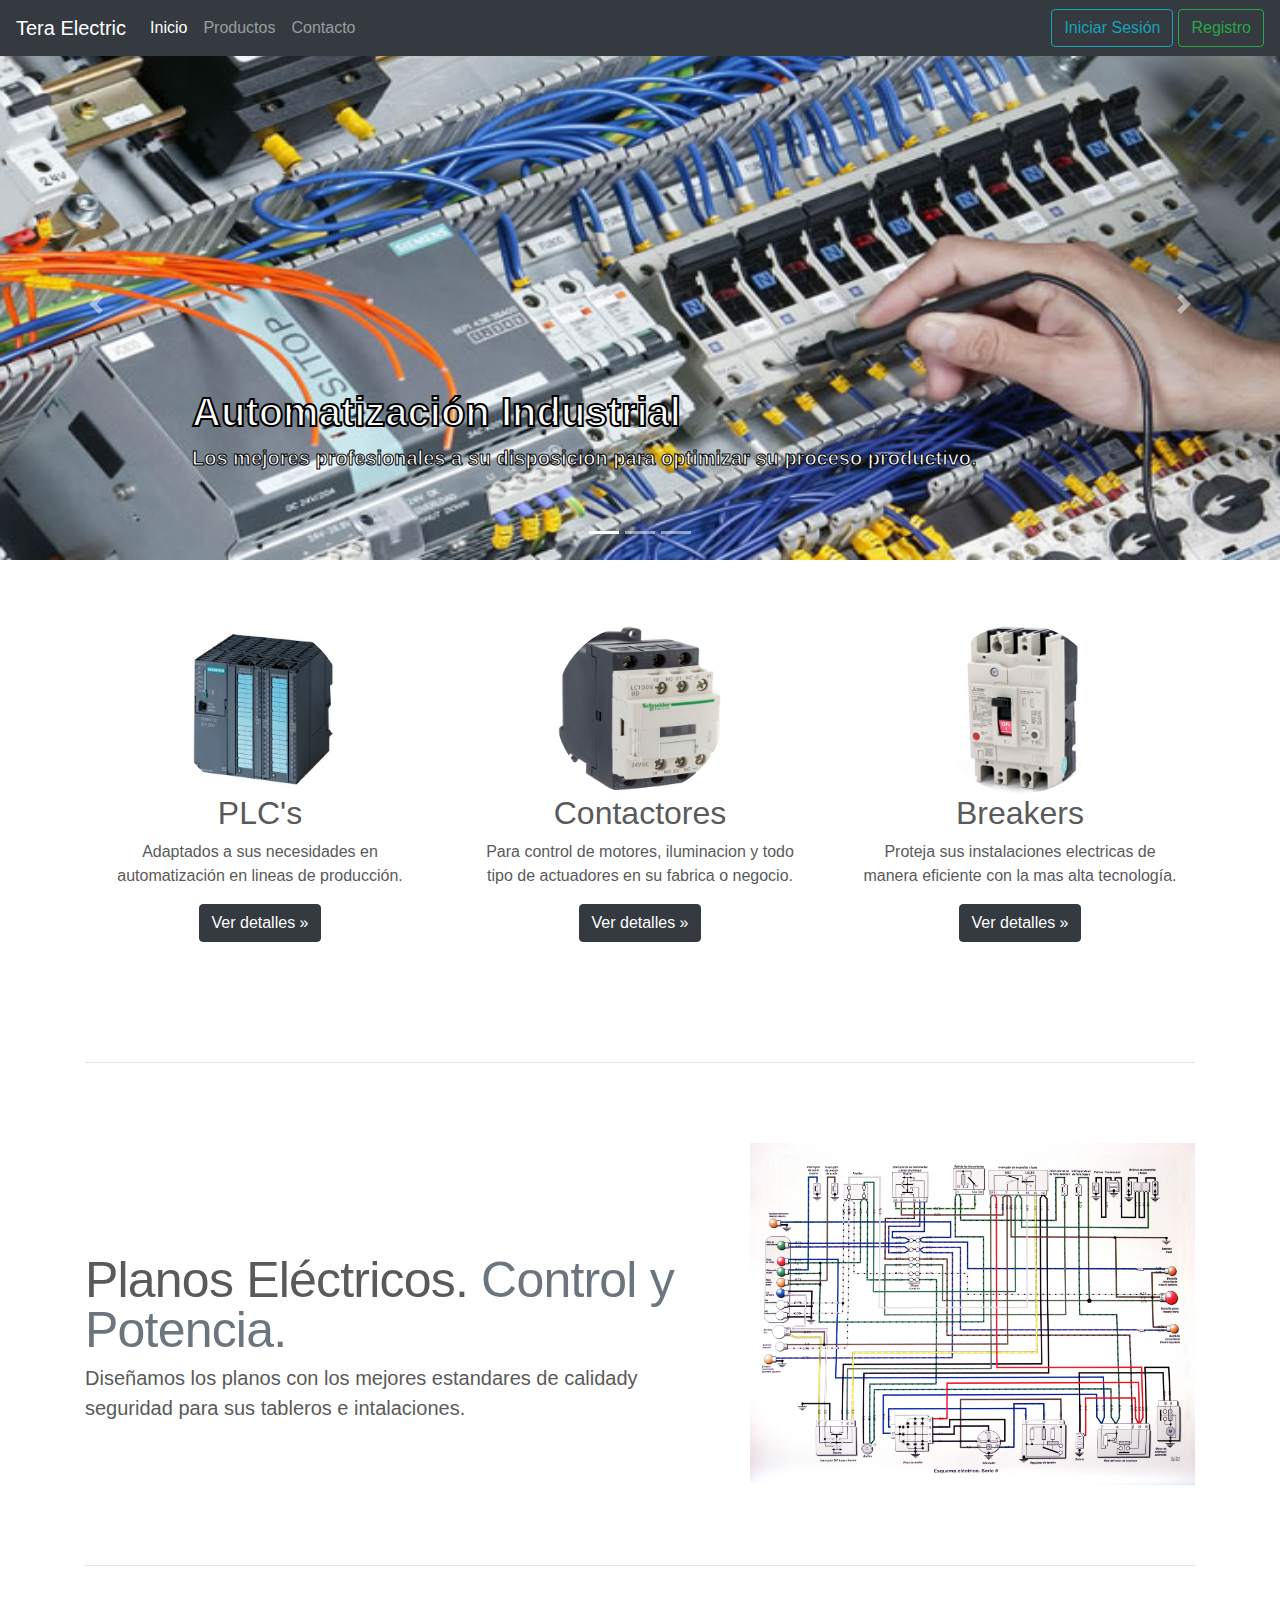
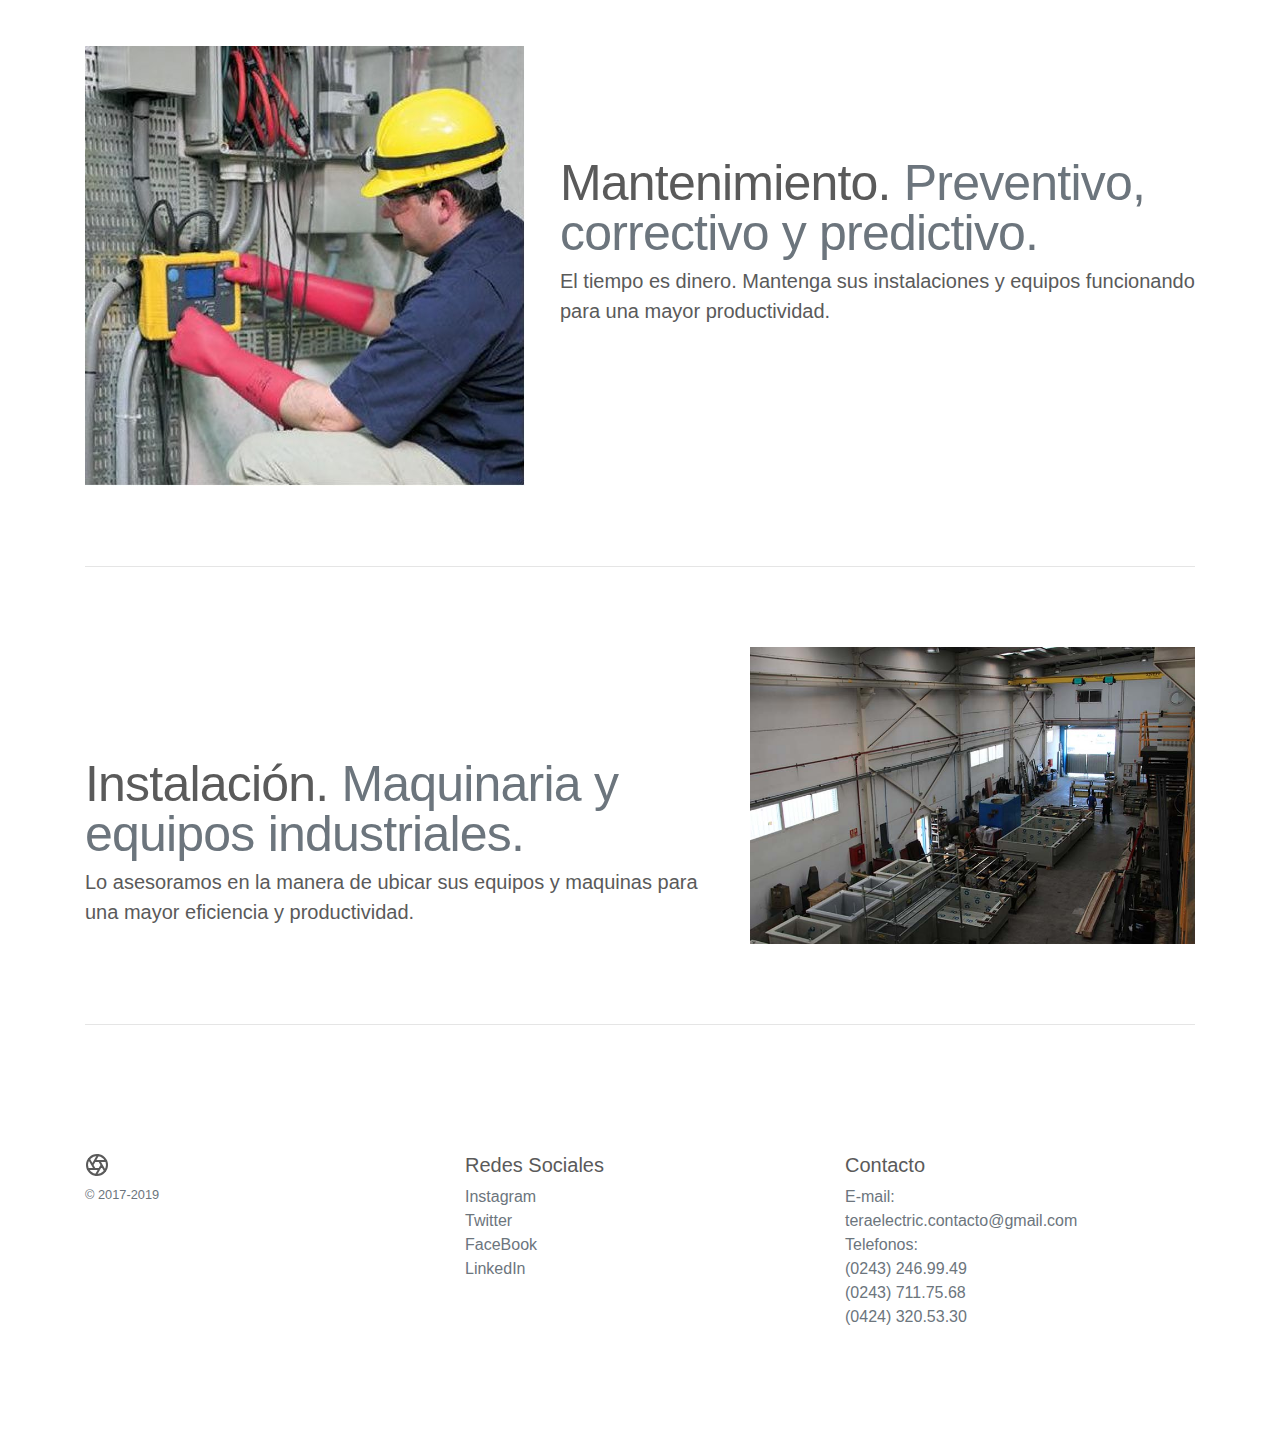
==== index.html @ f9eb0b86 "Subida de archivos" ====
<!doctype html>
<html lang="es">
  <head>
    <meta charset="utf-8">
    <meta name="viewport" content="width=device-width, initial-scale=1, shrink-to-fit=no">
    <meta name="description" content="">
    <meta name="author" content="Jose Luis Hernández">
    <meta name="generator" content="Jekyll v3.8.5">
    <title>Tera Electric</title>

    <!-- Bootstrap core CSS 
      
      <link href="css/bootstrap.css.map" rel="stylesheet">
      <link href="css/bootstrap.min.css.map" rel="stylesheet">
      <link href="css/bootstrap-grid.css.map" rel="stylesheet">
      <link href="css/bootstrap-grid.min.css.map" rel="stylesheet">
      <link href="css/bootstrap-reboot.css.map" rel="stylesheet">
      <link href="css/bootstrap-reboot.min.css.map" rel="stylesheet">
    -->
    <link href="css/bootstrap.css" rel="stylesheet">    
    <link href="css/bootstrap.min.css" rel="stylesheet">    
    <link href="css/bootstrap-grid.css" rel="stylesheet">    
    <link href="css/bootstrap-grid.min.css" rel="stylesheet">    
    <link href="css/bootstrap-reboot.css" rel="stylesheet">    
    <link href="css/bootstrap-reboot.min.css" rel="stylesheet">
    <link href="css/estilos.css" rel="stylesheet">

    <style>
      .bd-placeholder-img {
        font-size: 1.125rem;
        text-anchor: middle;
        -webkit-user-select: none;
        -moz-user-select: none;
        -ms-user-select: none;
        user-select: none;
      }

      @media (min-width: 768px) {
        .bd-placeholder-img-lg {
          font-size: 3.5rem;
        }
      }
    </style>
    <!-- Custom styles for this template -->
    <link href="css/carousel.css" rel="stylesheet">
  </head>
  <body>
    <header>
  <nav class="navbar navbar-expand-md navbar-dark fixed-top bg-dark">
    <a class="navbar-brand" href="#">Tera Electric</a>
    <button class="navbar-toggler" type="button" data-toggle="collapse" data-target="#navbarCollapse" aria-controls="navbarCollapse" aria-expanded="false" aria-label="Toggle navigation">
      <span class="navbar-toggler-icon"></span>
    </button>
    <div class="collapse navbar-collapse" id="navbarCollapse">
      <ul class="navbar-nav mr-auto">
        <li class="nav-item active">
          <a class="nav-link" href="#">Inicio <span class="sr-only">(current)</span></a>
        </li>
        <li class="nav-item">
          <a class="nav-link" href="productos.html">Productos</a>
        </li>        
        <li class="nav-item">
          <a class="nav-link" href="#contacto">Contacto</a>
        </li>
      </ul>
      <form class="form-inline mt-2 mt-md-0">        
        <a class="btn btn-outline-info my-2 my-sm-0 btn-navbar" href="login.html" role="button">Iniciar Sesión</a>
        <a class="btn btn-outline-success my-2 my-sm-0 btn-navbar" href="registro.html" role="button">Registro</a>
      </form>
    </div>
  </nav>
</header>

<main role="main">

  <div id="myCarousel" class="carousel slide" data-ride="carousel">
    <ol class="carousel-indicators">
      <li data-target="#myCarousel" data-slide-to="0" class="active"></li>
      <li data-target="#myCarousel" data-slide-to="1"></li>
      <li data-target="#myCarousel" data-slide-to="2"></li>
    </ol>
    <div class="carousel-inner">
      <div class="carousel-item active">
        <img src="img/automatizacion.jpg">
        <div class="container">
          <div class="carousel-caption text-left">
            <h1 class=borde_negro>Automatización Industrial</h1>
            <p class=subtitulo>Los mejores profesionales a su disposición para optimizar su proceso productivo.</p>
          </div>
        </div>
      </div>
      <div class="carousel-item">        
        <img src="img/motor_electrico.jpg">
        <div class="container">
          <div class="carousel-caption">
            <h1 class=borde_negro>Motores Eléctricos</h1>
            <p class=subtitulo>Somos especialistas en instalacion, reparación y suministro de motores eléctricos y sus auxiliares.</p>
          </div>
        </div>
      </div>
      <div class="carousel-item">
        <img src="img/materiales.jpg">
        <div class="container">
          <div class="carousel-caption text-right">
            <h1 class=borde_negro>Materiales Eléctricos</h1>
            <p class=subtitulo>Contamos con una alta gama de productos para dar solución a sus necesidades.</p>
          </div>
        </div>
      </div>
    </div>
    <a class="carousel-control-prev" href="#myCarousel" role="button" data-slide="prev">
      <span class="carousel-control-prev-icon" aria-hidden="true"></span>
      <span class="sr-only">Previous</span>
    </a>
    <a class="carousel-control-next" href="#myCarousel" role="button" data-slide="next">
      <span class="carousel-control-next-icon" aria-hidden="true"></span>
      <span class="sr-only">Next</span>
    </a>
  </div>


  <!-- Marketing messaging and featurettes
  ================================================== -->
  <!-- Wrap the rest of the page in another container to center all the content. -->

  <div class="container marketing">

    <!-- Three columns of text below the carousel -->
    <div class="row">
      <div class="col-lg-4">        
        <img class="bd-placeholder-img rounded-circle" src="img/plc.jpg" width="170" height="170">
        <h2>PLC's</h2>
        <p>Adaptados a sus necesidades en automatización en lineas de producción.</p>
        <p><a class="btn btn-dark" href="#" role="button">Ver detalles &raquo;</a></p>
      </div><!-- /.col-lg-4 -->
      <div class="col-lg-4">
        <img class="bd-placeholder-img rounded-circle" src="img/contactor.jpg" width="170" height="170">
        <h2>Contactores</h2>
        <p>Para control de motores, iluminacion y todo tipo de actuadores en su fabrica o negocio.</p>
        <p><a class="btn btn-dark" href="#" role="button">Ver detalles &raquo;</a></p>
      </div><!-- /.col-lg-4 -->
      <div class="col-lg-4">
        <img class="bd-placeholder-img rounded-circle" src="img/breaker.jpg" width="170" height="170">
        <h2>Breakers</h2>
        <p>Proteja sus instalaciones electricas de manera eficiente con la mas alta tecnología.</p>
        <p><a class="btn btn-dark" href="#" role="button">Ver detalles &raquo;</a></p>
      </div><!-- /.col-lg-4 -->
    </div><!-- /.row -->


    <!-- START THE FEATURETTES -->

    <hr class="featurette-divider">

    <div class="row featurette">
      <div class="col-md-7">
        <h2 class="featurette-heading">Planos Eléctricos. <span class="text-muted">Control y Potencia.</span></h2>
        <p class="lead">Diseñamos los planos con los mejores estandares de calidady seguridad para sus tableros e intalaciones.</p>
      </div>
      <div class="col-md-5">
        <img src="img/plano.jpg" class="bd-placeholder-img bd-placeholder-img-lg featurette-image img-fluid mx-auto">
        </div>
    </div>

    <hr class="featurette-divider">

    <div class="row featurette">
      <div class="col-md-7 order-md-2">
        <h2 class="featurette-heading">Mantenimiento. <span class="text-muted">Preventivo, correctivo y predictivo.</span></h2>
        <p class="lead">El tiempo es dinero. Mantenga sus instalaciones y equipos funcionando para una mayor productividad.</p>
      </div>
      <div class="col-md-5 order-md-1">
        <img src="img/mantenimiento.jpeg" class="bd-placeholder-img bd-placeholder-img-lg featurette-image img-fluid mx-auto">
      </div>
    </div>

    <hr class="featurette-divider">

    <div class="row featurette">
      <div class="col-md-7">
        <h2 class="featurette-heading">Instalación. <span class="text-muted">Maquinaria y equipos industriales.</span></h2>
        <p class="lead">Lo asesoramos en la manera de ubicar sus equipos y maquinas para una mayor eficiencia y productividad.</p>
      </div>
      <div class="col-md-5">
        <img src="img/instalacion.jpeg" class="bd-placeholder-img bd-placeholder-img-lg featurette-image img-fluid mx-auto">
      </div>
    </div>

    <hr class="featurette-divider">

    <!-- /END THE FEATURETTES -->

  </div><!-- /.container -->

</main>
  <!-- FOOTER -->
  <section id="contacto"></section>
<footer class="container py-5">
  <div class="row">
    <div class="col-12 col-md">
      <svg xmlns="http://www.w3.org/2000/svg" width="24" height="24" fill="none" stroke="currentColor" stroke-linecap="round" stroke-linejoin="round" stroke-width="2" class="d-block mb-2" role="img" viewBox="0 0 24 24" focusable="false"><title>Product</title><circle cx="12" cy="12" r="10"/><path d="M14.31 8l5.74 9.94M9.69 8h11.48M7.38 12l5.74-9.94M9.69 16L3.95 6.06M14.31 16H2.83m13.79-4l-5.74 9.94"/></svg>
      <small class="d-block mb-3 text-muted">&copy; 2017-2019</small>
    </div>
    <div class="col-7 col-md">
      <h5>Redes Sociales</h5>
      <ul class="list-unstyled text-small">
        <li><a class="text-muted" href="#">Instagram</a></li>
        <li><a class="text-muted" href="#">Twitter</a></li>
        <li><a class="text-muted" href="#">FaceBook</a></li>
        <li><a class="text-muted" href="#">LinkedIn</a></li>
      </ul>
    </div>
    <div class="col-8 col-md">
      <h5>Contacto</h5>
      <ul class="list-unstyled text-small">
        <li class="text-muted">E-mail:</li>        
        <li><a class="text-muted" href="mailto:teraelectric.contacto@gmail.com">teraelectric.contacto@gmail.com</a></li>
        <li class="text-muted">Telefonos:</li>
        <li class="text-muted">(0243) 246.99.49</li>
        <li class="text-muted">(0243) 711.75.68</li>
        <li class="text-muted">(0424) 320.53.30</li>
      </ul>
    </div>        
  </div>
</footer>

  <!--      
      <script src="js/bootstrap.js.map"></script>
      <script src="js/bootstrap.min.js.map"></script>      
      <script src="js/bootstrap.bundle.js.map"></script>      
      <script src="js/bootstrap.bundle.min.js.map"></script>
   -->
      <script src="js/jquery-3.3.1.min.js"></script>
      <script src="js/bootstrap.js"></script>
      <script src="js/bootstrap.min.js"></script>
      <script src="js/bootstrap.bundle.js"></script>
      <script src="js/popper.min.js"></script>
      <script src="js/tooltip.min.js"></script>
      <script src="js/bootstrap.bundle.min.js"></script>
      <script src="https://code.jquery.com/jquery-3.3.1.slim.min.js" integrity="sha384-q8i/X+965DzO0rT7abK41JStQIAqVgRVzpbzo5smXKp4YfRvH+8abtTE1Pi6jizo" crossorigin="anonymous"></script>
      
  </body>
</html>
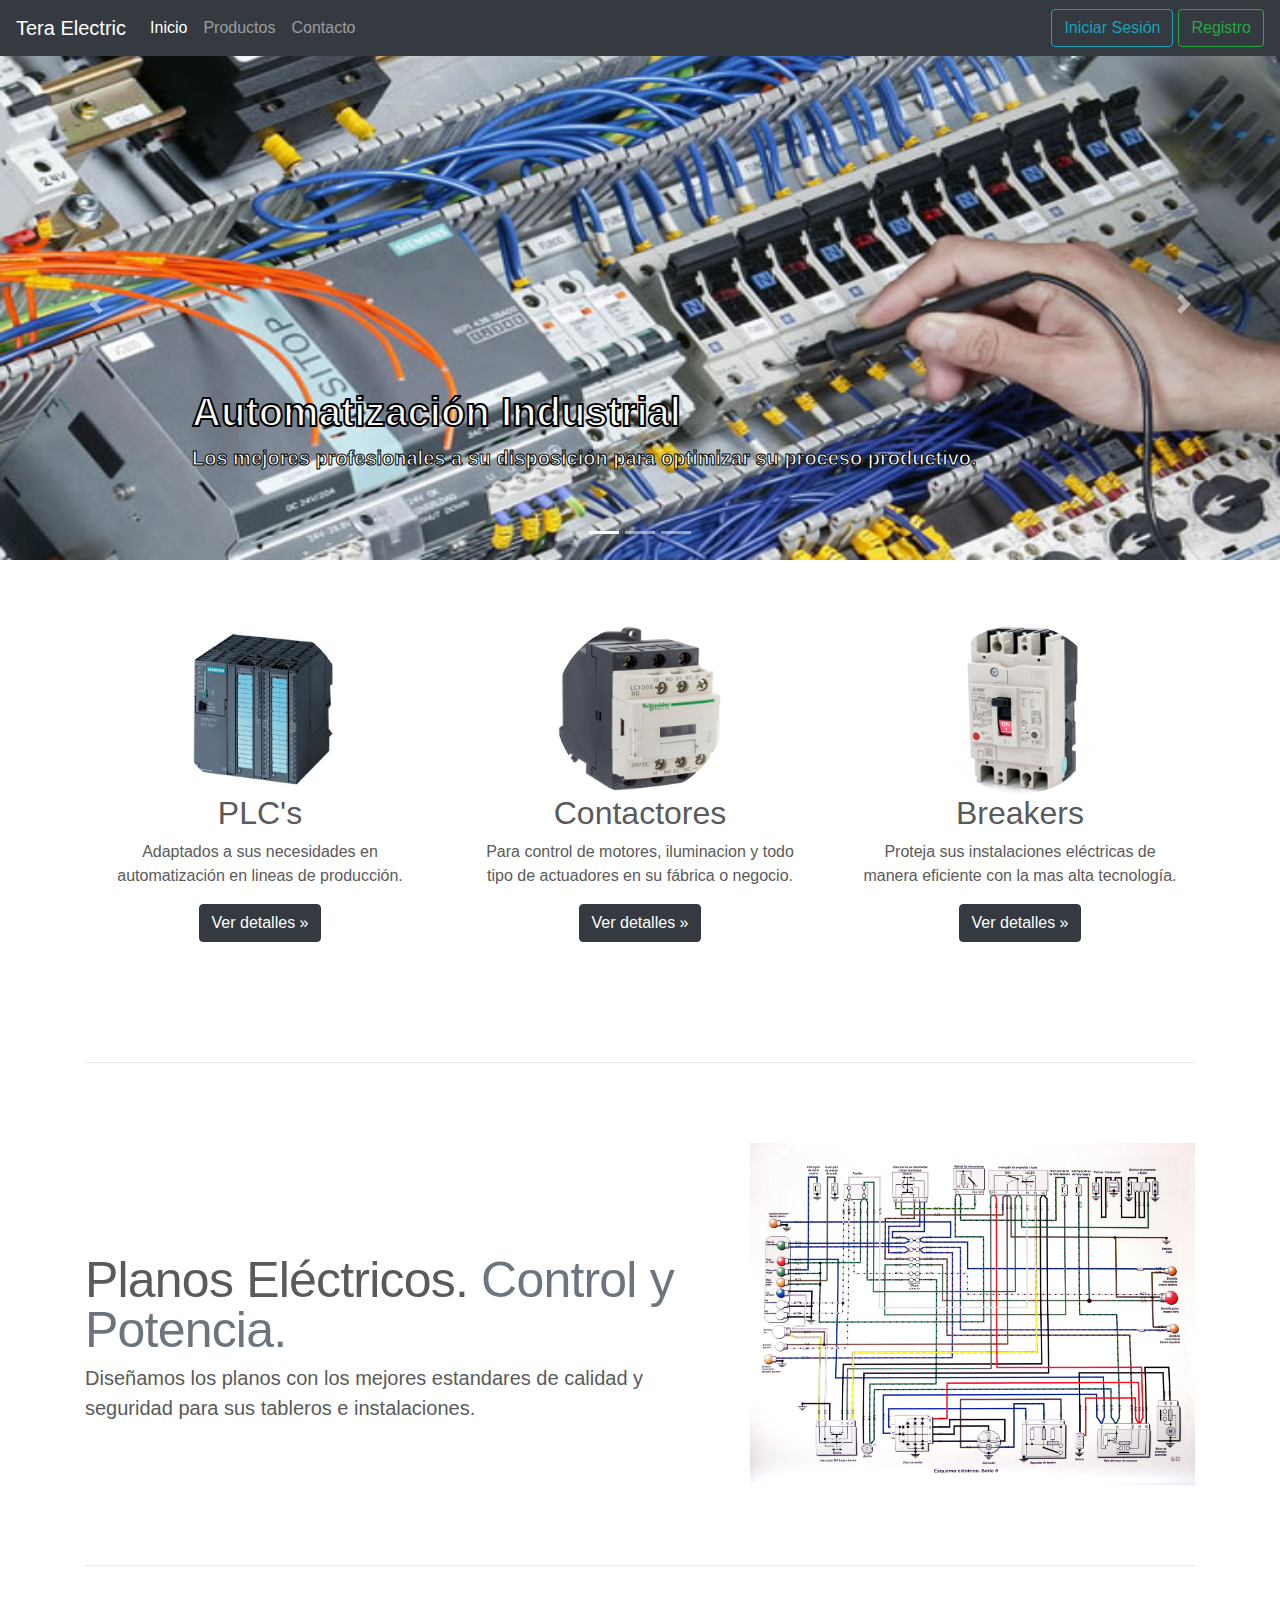
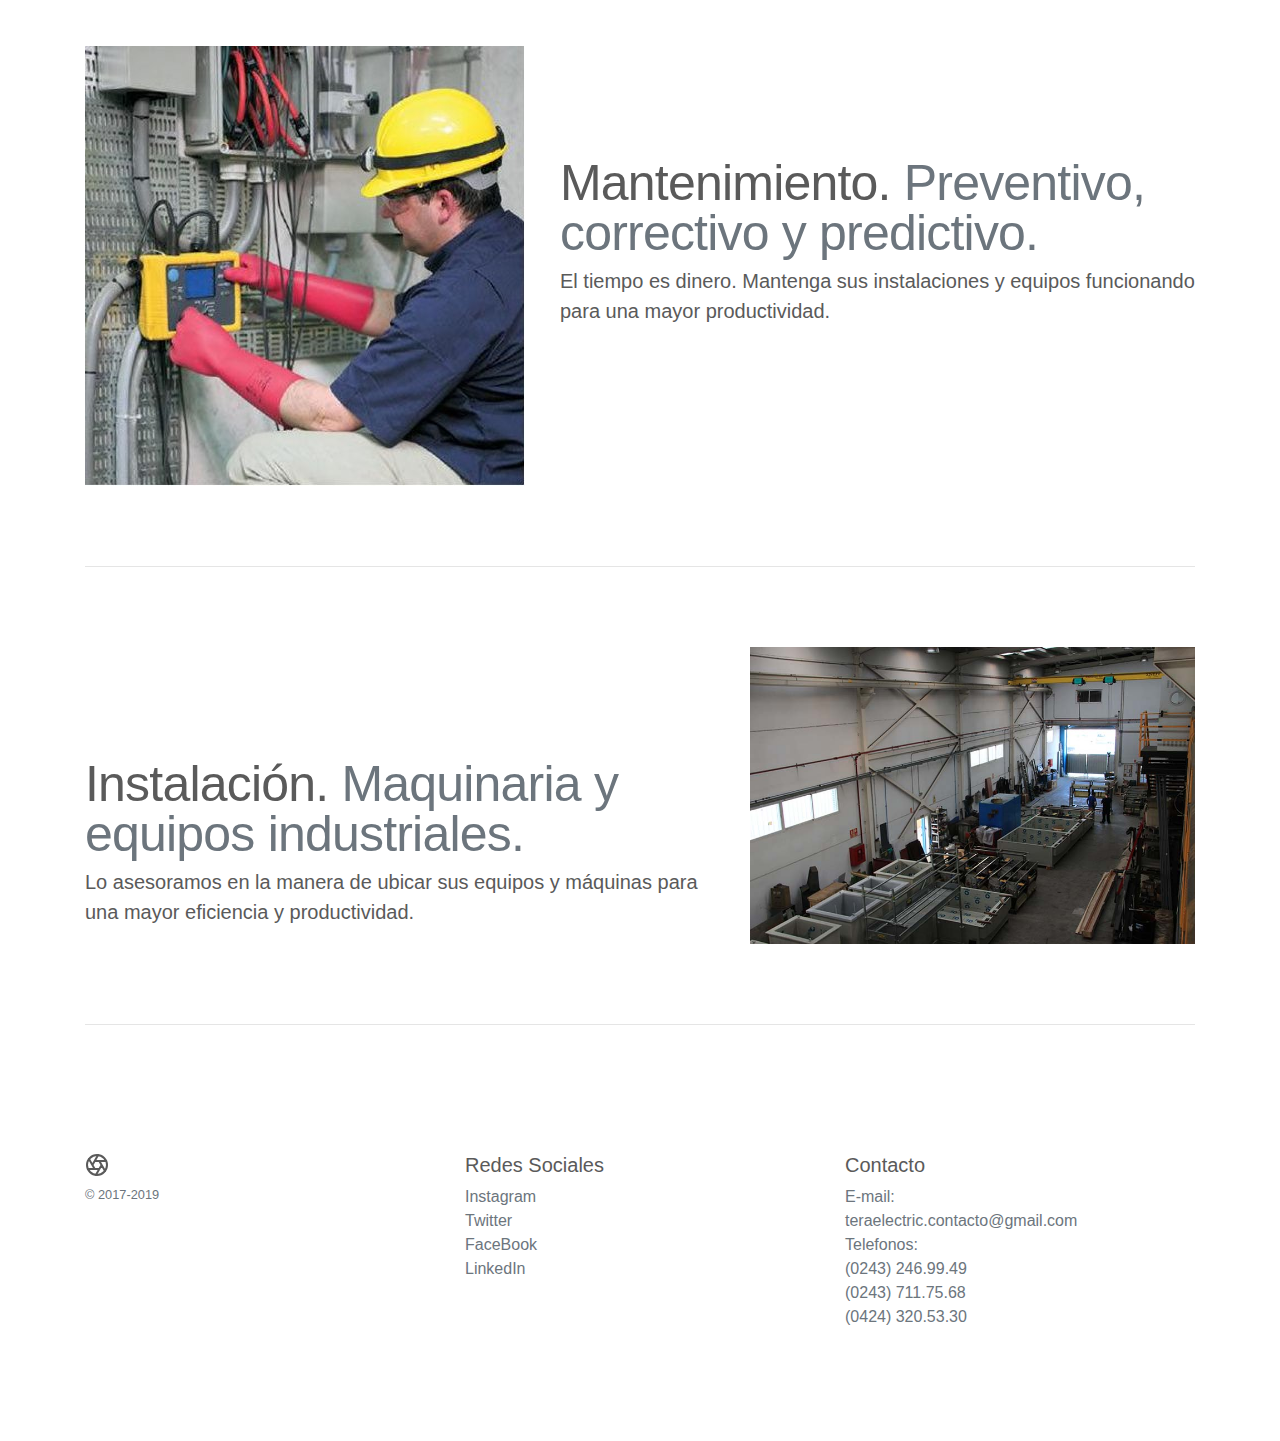
==== commit 113853be: "Correciones de ortografía" ====
--- a/index.html
+++ b/index.html
@@ -136,13 +136,13 @@
       <div class="col-lg-4">
         <img class="bd-placeholder-img rounded-circle" src="img/contactor.jpg" width="170" height="170">
         <h2>Contactores</h2>
-        <p>Para control de motores, iluminacion y todo tipo de actuadores en su fabrica o negocio.</p>
+        <p>Para control de motores, iluminacion y todo tipo de actuadores en su fábrica o negocio.</p>
         <p><a class="btn btn-dark" href="#" role="button">Ver detalles &raquo;</a></p>
       </div><!-- /.col-lg-4 -->
       <div class="col-lg-4">
         <img class="bd-placeholder-img rounded-circle" src="img/breaker.jpg" width="170" height="170">
         <h2>Breakers</h2>
-        <p>Proteja sus instalaciones electricas de manera eficiente con la mas alta tecnología.</p>
+        <p>Proteja sus instalaciones eléctricas de manera eficiente con la mas alta tecnología.</p>
         <p><a class="btn btn-dark" href="#" role="button">Ver detalles &raquo;</a></p>
       </div><!-- /.col-lg-4 -->
     </div><!-- /.row -->
@@ -155,7 +155,7 @@
     <div class="row featurette">
       <div class="col-md-7">
         <h2 class="featurette-heading">Planos Eléctricos. <span class="text-muted">Control y Potencia.</span></h2>
-        <p class="lead">Diseñamos los planos con los mejores estandares de calidady seguridad para sus tableros e intalaciones.</p>
+        <p class="lead">Diseñamos los planos con los mejores estandares de calidad y seguridad para sus tableros e instalaciones.</p>
       </div>
       <div class="col-md-5">
         <img src="img/plano.jpg" class="bd-placeholder-img bd-placeholder-img-lg featurette-image img-fluid mx-auto">
@@ -179,7 +179,7 @@
     <div class="row featurette">
       <div class="col-md-7">
         <h2 class="featurette-heading">Instalación. <span class="text-muted">Maquinaria y equipos industriales.</span></h2>
-        <p class="lead">Lo asesoramos en la manera de ubicar sus equipos y maquinas para una mayor eficiencia y productividad.</p>
+        <p class="lead">Lo asesoramos en la manera de ubicar sus equipos y máquinas para una mayor eficiencia y productividad.</p>
       </div>
       <div class="col-md-5">
         <img src="img/instalacion.jpeg" class="bd-placeholder-img bd-placeholder-img-lg featurette-image img-fluid mx-auto">
